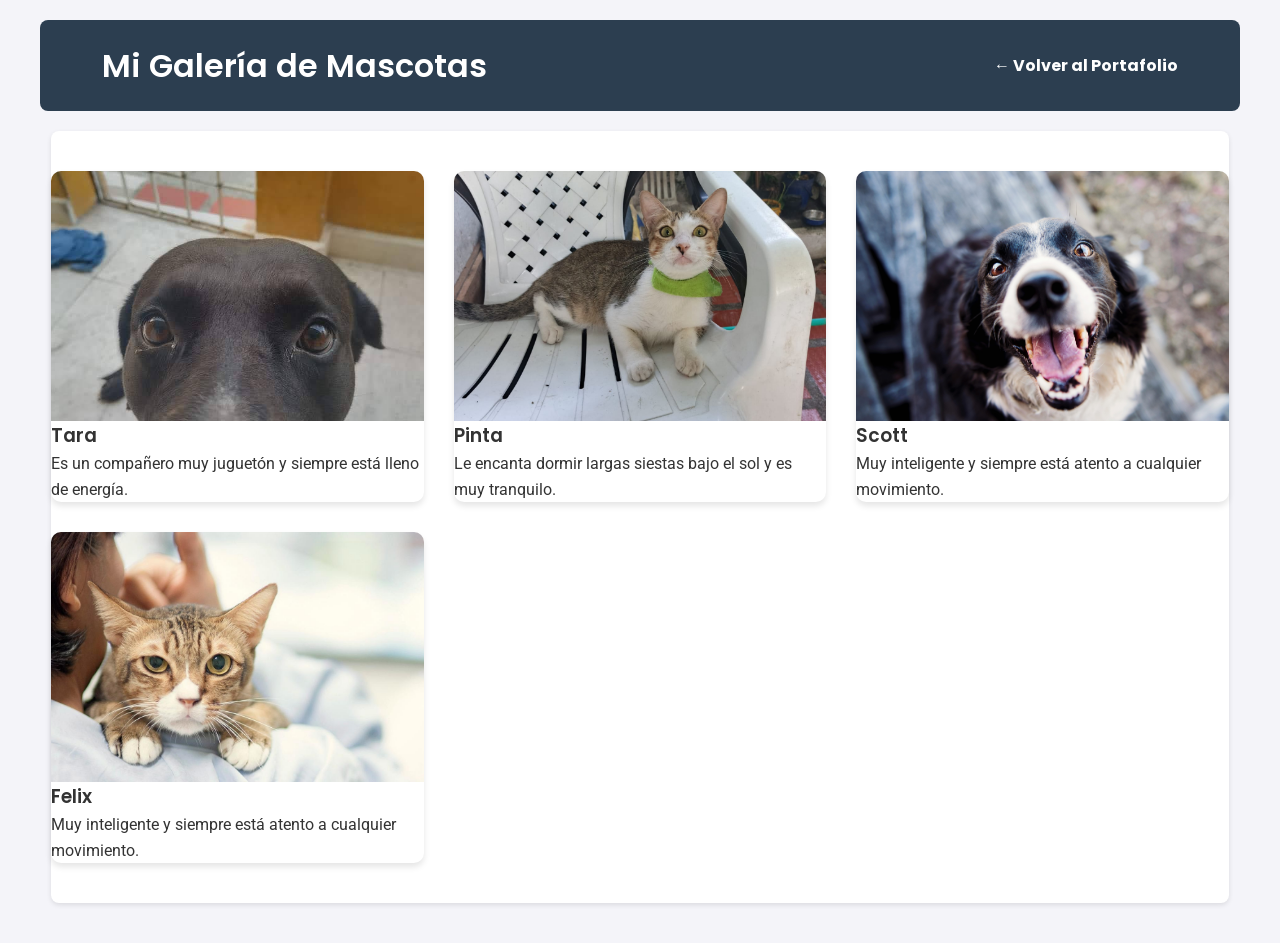
==== mascotas.html @ a8a64913 "Historia-de-usuario" ====
<!DOCTYPE html>
<html lang="es">
<head>
    <meta charset="UTF-8">
    <meta name="viewport" content="width=device-width, initial-scale=1.0">
    <title>Mis Mascotas</title>
    <link rel="stylesheet" href="styles.css">
    <link href="https://fonts.googleapis.com/css2?family=Poppins:wght@600&family=Roboto:wght@400;500&display=swap" rel="stylesheet">
</head>
<body>

    <header>
        <h1>Mi Galería de Mascotas</h1>
        <nav>
            <a href="index.html">← Volver al Portafolio</a>
        </nav>
    </header>

    <main class="galeria">
        <section class="mascotas-flex-grid">
        
            <article class="mascota-card">
                <img src="img/tara.jpeg" alt="Tara">
                <h3>Tara</h3>
                <p>Es un compañero muy juguetón y siempre está lleno de energía.</p>
            </article>

            <article class="mascota-card">
                <img src="img/pinta.jpeg" alt="Pinta">
                <h3>Pinta</h3>
                <p>Le encanta dormir largas siestas bajo el sol y es muy tranquilo.</p>
            </article>

            <article class="mascota-card">
                <img src="img/perrito.jpg" alt="Scott">
                <h3>Scott</h3>
                <p>Muy inteligente y siempre está atento a cualquier movimiento.</p>
            </article>

            <article class="mascota-card">
                <img src="img/gatito.jpg" alt="felix">
                <h3>Felix</h3>
                <p>Muy inteligente y siempre está atento a cualquier movimiento.</p>
            </article>

        </section>
</main>

</body>
</html>
---- styles.css ----
/* --- 1. CONFIGURACIÓN GENERAL --- */
* {
    margin: 0;
    padding: 0;
    box-sizing: border-box;
}

body {
    font-family: 'Roboto', sans-serif;
    line-height: 1.6;
    background-color: #f4f4f9;
    color: #333;
    padding: 20px;
}

h1, h2, h3, nav a {
    font-family: 'Poppins', sans-serif; /* Fuente para títulos y menú */
    font-weight: 600;
}

/* --- 2. HEADER Y NAVEGACIÓN (ESCRITORIO) --- */
header {
    max-width: 1200px;
    margin: 0 auto 20px auto;
    background: #2c3e50;
    color: white;
    padding: 20px 5%;
    border-radius: 8px;
    margin-bottom: 20px;
    display: flex;
    justify-content: space-between;
    align-items: center;
}

/* CORRECCIÓN: Quitamos el display: none de aquí para que en PC se vea */
header nav ul {
    display: flex; 
    flex-direction: row;
    list-style: none;
    gap: 20px;
    align-items: center;
}

nav a {
    color: #fff;
    text-decoration: none;
    font-weight: bold;
    transition: color 0.3s ease;
}



nav a:hover { color: #3498db; }

#sobre-mi ul {
    margin-top: 15px;
    padding-left: 25px; /* Esto le da el "aire" necesario a la derecha */
}

#sobre-mi li {
    margin-bottom: 8px; /* Separa un poco los puntos para que sea más legible */
}

.btn-nav {
    background-color: #e67e22;
    padding: 8px 15px;
    border-radius: 5px;
}

input, select, textarea {
    width: 100%;
    padding: 10px;
    margin-top: 5px;
    border: 1px solid #ccc;
    border-radius: 4px;
    font-family: inherit; /* Para que usen la misma letra del body */
}

/* Estilo específico para la caja de texto */
textarea {
    resize: vertical; /* Permite al usuario agrandarlo hacia abajo pero no hacia los lados */
    min-height: 100px;
}

/* Un pequeño toque para que el select no se vea tan simple */
select {
    cursor: pointer;
    background-color: white;
}



/* Ocultamos el checkbox y la hamburguesa en PC */
#menu-check, .menu-hamburguesa {
    display: none;
}

/* --- 3. GRID DE PROYECTOS Y MASCOTAS --- */
.proyectos-grid {
    display: grid;
    grid-template-columns: repeat(auto-fit, minmax(250px, 1fr));
    gap: 20px; 
    margin-top: 20px;
}

.proyecto-card {
    background-color: #fff;
    padding: 20px;
    border: 1px solid #ddd;
    border-radius: 8px;
    transition: transform 0.3s ease;
}

.proyecto-card:hover {
    transform: translateY(-5px);
    border-color: #3498db;
}

.mascotas-flex-grid {
    display: grid;
    grid-template-columns: repeat(auto-fill, minmax(300px, 1fr)); 
    gap: 30px;
    padding: 40px 0;
}

.mascotas-flex-grid, .proyectos-grid, section {
    max-width: 1200px; /* Evita que se estire demasiado en monitores grandes */
    margin-left: auto;  /* Estos dos centran el bloque en la pantalla */
    margin-right: auto;
    width: 95%;        /* Deja un pequeño margen en pantallas medianas */
}

.mascota-card {
    display: flex; 
    flex-direction: column; 
    background: white;
    border-radius: 10px;
    overflow: hidden;
    box-shadow: 0 4px 6px rgba(0,0,0,0.1);
}

.mascota-card img {
    width: 100%;
    height: 250px;
    object-fit: cover;
    transition: transform 0.3s ease;
}

.mascota-card img:hover { transform: scale(1.05); }

/* --- 4. SECCIONES Y FORMULARIO --- */
section {
    background: #fff;
    margin-bottom: 20px;
    padding: 20px;
    border-radius: 8px;
    box-shadow: 0 2px 5px rgba(0,0,0,0.1);
}

h2 {
    color: #2c3e50;
    border-bottom: 2px solid #3498db;
    display: inline-block;
    margin-bottom: 15px;
}

input {
    width: 100%;
    padding: 10px;
    margin-top: 5px;
    border: 1px solid #ccc;
    border-radius: 4px;
}

button {
    background: #2c3e50;
    color: white;
    padding: 10px 20px;
    border: none;
    border-radius: 4px;
    cursor: pointer;
}

/* --- 5. RESPONSIVE (TABLETS) --- */
@media (max-width: 768px) {
    .mascotas-flex-grid {
        grid-template-columns: repeat(2, 1fr); 
    }
}

/* --- 6. RESPONSIVE (MÓVIL Y MENÚ HAMBURGUESA) --- */
@media (max-width: 480px) {
    header {
        position: relative; 
        flex-direction: row; 
        justify-content: space-between;
    }

    .menu-hamburguesa {
        display: flex;
        flex-direction: column;
        gap: 5px;
        cursor: pointer;
        z-index: 1001;
    }

    .menu-hamburguesa span {
        display: block;
        width: 30px;
        height: 4px;
        background-color: white;
        border-radius: 2px;
    }

    /* Aquí SÍ escondemos el menú para el móvil */
    header nav ul {
        display: none; 
        flex-direction: column;
        position: absolute;
        top: 100%;
        left: 0;
        width: 100%;
        background-color: #2c3e50;
        padding: 20px 0;
        z-index: 1000;
        border-radius: 0 0 8px 8px;
    }

    /* Se muestra solo cuando el check está activo */
    #menu-check:checked ~ ul {
        display: flex;
    }

    header nav ul li {
        width: 100%;
        text-align: center;
        margin: 15px 0;
    }

    .mascotas-flex-grid {
        grid-template-columns: 1fr; 
    }
}
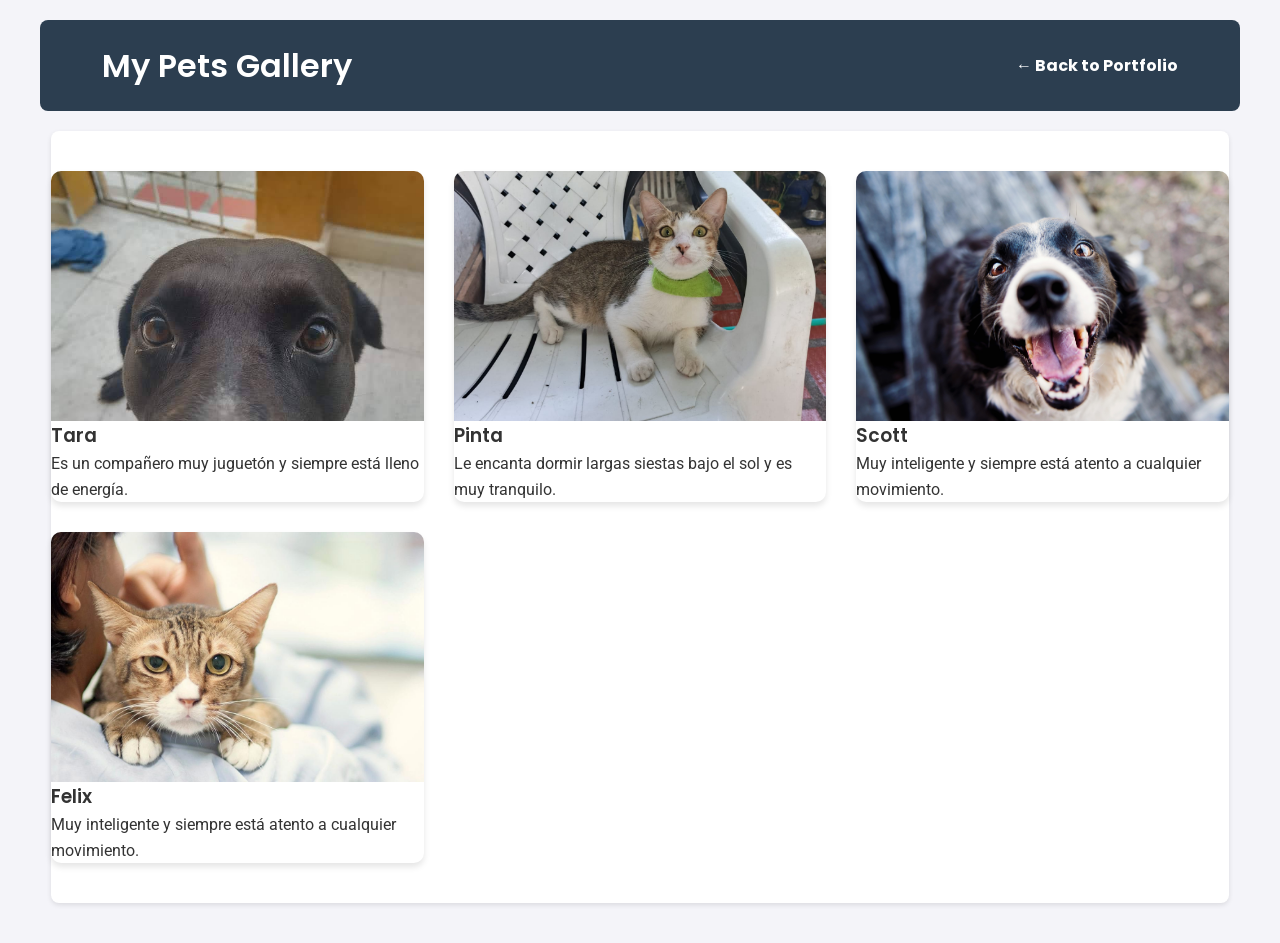
==== commit 318cbd4b: "agregar js" ====
--- a/mascotas.html
+++ b/mascotas.html
@@ -1,18 +1,19 @@
 <!DOCTYPE html>
-<html lang="es">
+<html lang="en">
 <head>
     <meta charset="UTF-8">
     <meta name="viewport" content="width=device-width, initial-scale=1.0">
-    <title>Mis Mascotas</title>
-    <link rel="stylesheet" href="styles.css">
+    <title>My Pets</title>
+    <!-- <link rel="stylesheet" href="styles.css"> -->
+    <link rel="stylesheet" href="style.min.css">
     <link href="https://fonts.googleapis.com/css2?family=Poppins:wght@600&family=Roboto:wght@400;500&display=swap" rel="stylesheet">
 </head>
 <body>
 
     <header>
-        <h1>Mi Galería de Mascotas</h1>
+        <h1>My Pets Gallery</h1>
         <nav>
-            <a href="index.html">← Volver al Portafolio</a>
+            <a href="index.html">← Back to Portfolio</a>
         </nav>
     </header>
 
--- a/styles.css
+++ b/styles.css
@@ -1,4 +1,17 @@
-/* --- 1. CONFIGURACIÓN GENERAL --- */
+
+:root {
+    --primario: #2c3e50;
+    --secundario: #3498db;
+    --acento: #e67e22;
+    --fondo: #f4f4f9;
+    --blanco: #ffffff;
+}
+
+img {
+    max-width: 100%;
+    height: auto;
+}
+
 * {
     margin: 0;
     padding: 0;
@@ -8,17 +21,18 @@
 body {
     font-family: 'Roboto', sans-serif;
     line-height: 1.6;
-    background-color: #f4f4f9;
+    font-size: 1rem;
+    background-color: var(--fondo);
     color: #333;
     padding: 20px;
 }
 
 h1, h2, h3, nav a {
-    font-family: 'Poppins', sans-serif; /* Fuente para títulos y menú */
+    font-family: 'Poppins', sans-serif; 
     font-weight: 600;
 }
 
-/* --- 2. HEADER Y NAVEGACIÓN (ESCRITORIO) --- */
+
 header {
     max-width: 1200px;
     margin: 0 auto 20px auto;
@@ -32,7 +46,7 @@
     align-items: center;
 }
 
-/* CORRECCIÓN: Quitamos el display: none de aquí para que en PC se vea */
+
 header nav ul {
     display: flex; 
     flex-direction: row;
@@ -54,11 +68,11 @@
 
 #sobre-mi ul {
     margin-top: 15px;
-    padding-left: 25px; /* Esto le da el "aire" necesario a la derecha */
+    padding-left: 25px; 
 }
 
 #sobre-mi li {
-    margin-bottom: 8px; /* Separa un poco los puntos para que sea más legible */
+    margin-bottom: 8px; 
 }
 
 .btn-nav {
@@ -73,16 +87,16 @@
     margin-top: 5px;
     border: 1px solid #ccc;
     border-radius: 4px;
-    font-family: inherit; /* Para que usen la misma letra del body */
-}
-
-/* Estilo específico para la caja de texto */
+    font-family: inherit; 
+}
+
+
 textarea {
-    resize: vertical; /* Permite al usuario agrandarlo hacia abajo pero no hacia los lados */
+    resize: vertical; 
     min-height: 100px;
 }
 
-/* Un pequeño toque para que el select no se vea tan simple */
+
 select {
     cursor: pointer;
     background-color: white;
@@ -90,12 +104,12 @@
 
 
 
-/* Ocultamos el checkbox y la hamburguesa en PC */
+
 #menu-check, .menu-hamburguesa {
     display: none;
 }
 
-/* --- 3. GRID DE PROYECTOS Y MASCOTAS --- */
+
 .proyectos-grid {
     display: grid;
     grid-template-columns: repeat(auto-fit, minmax(250px, 1fr));
@@ -124,10 +138,10 @@
 }
 
 .mascotas-flex-grid, .proyectos-grid, section {
-    max-width: 1200px; /* Evita que se estire demasiado en monitores grandes */
-    margin-left: auto;  /* Estos dos centran el bloque en la pantalla */
+    max-width: 1200px; 
+    margin-left: auto;  
     margin-right: auto;
-    width: 95%;        /* Deja un pequeño margen en pantallas medianas */
+    width: 95%;        
 }
 
 .mascota-card {
@@ -148,7 +162,7 @@
 
 .mascota-card img:hover { transform: scale(1.05); }
 
-/* --- 4. SECCIONES Y FORMULARIO --- */
+
 section {
     background: #fff;
     margin-bottom: 20px;
@@ -181,63 +195,40 @@
     cursor: pointer;
 }
 
-/* --- 5. RESPONSIVE (TABLETS) --- */
+
+button:hover {
+    background: #3498db;
+}
+
+/* This media query adjusts the design for tablets in the pets project */
+
+@media (max-width: 1024px) {
+    .proyectos-grid {
+        grid-template-columns: repeat(2, 1fr); 
+    }
+    .mascotas-flex-grid {
+        grid-template-columns: repeat(3, 1fr); 
+    }
+}
+
+/* This media query adjusts the design for mobile devices, making the menu display in column and projects and pets display in one or two columns respectively to improve readability and usability on small screens. */
+
 @media (max-width: 768px) {
+    header {
+        flex-direction: column; 
+        gap: 15px;
+    }
+
+    header nav ul {
+        flex-direction: column; 
+        gap: 10px;
+    }
+
+    .proyectos-grid {
+        grid-template-columns: 1fr; 
+    }
+
     .mascotas-flex-grid {
         grid-template-columns: repeat(2, 1fr); 
     }
-}
-
-/* --- 6. RESPONSIVE (MÓVIL Y MENÚ HAMBURGUESA) --- */
-@media (max-width: 480px) {
-    header {
-        position: relative; 
-        flex-direction: row; 
-        justify-content: space-between;
-    }
-
-    .menu-hamburguesa {
-        display: flex;
-        flex-direction: column;
-        gap: 5px;
-        cursor: pointer;
-        z-index: 1001;
-    }
-
-    .menu-hamburguesa span {
-        display: block;
-        width: 30px;
-        height: 4px;
-        background-color: white;
-        border-radius: 2px;
-    }
-
-    /* Aquí SÍ escondemos el menú para el móvil */
-    header nav ul {
-        display: none; 
-        flex-direction: column;
-        position: absolute;
-        top: 100%;
-        left: 0;
-        width: 100%;
-        background-color: #2c3e50;
-        padding: 20px 0;
-        z-index: 1000;
-        border-radius: 0 0 8px 8px;
-    }
-
-    /* Se muestra solo cuando el check está activo */
-    #menu-check:checked ~ ul {
-        display: flex;
-    }
-
-    header nav ul li {
-        width: 100%;
-        text-align: center;
-        margin: 15px 0;
-    }
-
-    .mascotas-flex-grid {
-        grid-template-columns: 1fr; 
-    }
 }
--- a/style.min.css
+++ b/style.min.css
@@ -0,0 +1 @@
+:root{--primario:#2c3e50;--secundario:#3498db;--acento:#e67e22;--fondo:#f4f4f9;--blanco:#ffffff}img{max-width:100%;height:auto}*{margin:0;padding:0;box-sizing:border-box}body{font-family:'Roboto',sans-serif;line-height:1.6;font-size:1rem;background-color:var(--fondo);color:#333;padding:20px}h1,h2,h3,nav a{font-family:'Poppins',sans-serif;font-weight:600}header{max-width:1200px;margin:0 auto 20px auto;background:#2c3e50;color:#fff;padding:20px 5%;border-radius:8px;margin-bottom:20px;display:flex;justify-content:space-between;align-items:center}header nav ul{display:flex;flex-direction:row;list-style:none;gap:20px;align-items:center}nav a{color:#fff;text-decoration:none;font-weight:700;transition:color 0.3s ease}nav a:hover{color:#3498db}#sobre-mi ul{margin-top:15px;padding-left:25px}#sobre-mi li{margin-bottom:8px}.btn-nav{background-color:#e67e22;padding:8px 15px;border-radius:5px}input,select,textarea{width:100%;padding:10px;margin-top:5px;border:1px solid #ccc;border-radius:4px;font-family:inherit}textarea{resize:vertical;min-height:100px}select{cursor:pointer;background-color:#fff}#menu-check,.menu-hamburguesa{display:none}.proyectos-grid{display:grid;grid-template-columns:repeat(auto-fit,minmax(250px,1fr));gap:20px;margin-top:20px}.proyecto-card{background-color:#fff;padding:20px;border:1px solid #ddd;border-radius:8px;transition:transform 0.3s ease}.proyecto-card:hover{transform:translateY(-5px);border-color:#3498db}.mascotas-flex-grid{display:grid;grid-template-columns:repeat(auto-fill,minmax(300px,1fr));gap:30px;padding:40px 0}.mascotas-flex-grid,.proyectos-grid,section{max-width:1200px;margin-left:auto;margin-right:auto;width:95%}.mascota-card{display:flex;flex-direction:column;background:#fff;border-radius:10px;overflow:hidden;box-shadow:0 4px 6px rgb(0 0 0 / .1)}.mascota-card img{width:100%;height:250px;object-fit:cover;transition:transform 0.3s ease}.mascota-card img:hover{transform:scale(1.05)}section{background:#fff;margin-bottom:20px;padding:20px;border-radius:8px;box-shadow:0 2px 5px rgb(0 0 0 / .1)}h2{color:#2c3e50;border-bottom:2px solid #3498db;display:inline-block;margin-bottom:15px}input{width:100%;padding:10px;margin-top:5px;border:1px solid #ccc;border-radius:4px}button{background:#2c3e50;color:#fff;padding:10px 20px;border:none;border-radius:4px;cursor:pointer}button:hover{background:#3498db}@media (max-width:1024px){.proyectos-grid{grid-template-columns:repeat(2,1fr)}.mascotas-flex-grid{grid-template-columns:repeat(3,1fr)}}@media (max-width:768px){header{flex-direction:column;gap:15px}header nav ul{flex-direction:column;gap:10px}.proyectos-grid{grid-template-columns:1fr}.mascotas-flex-grid{grid-template-columns:repeat(2,1fr)}}
